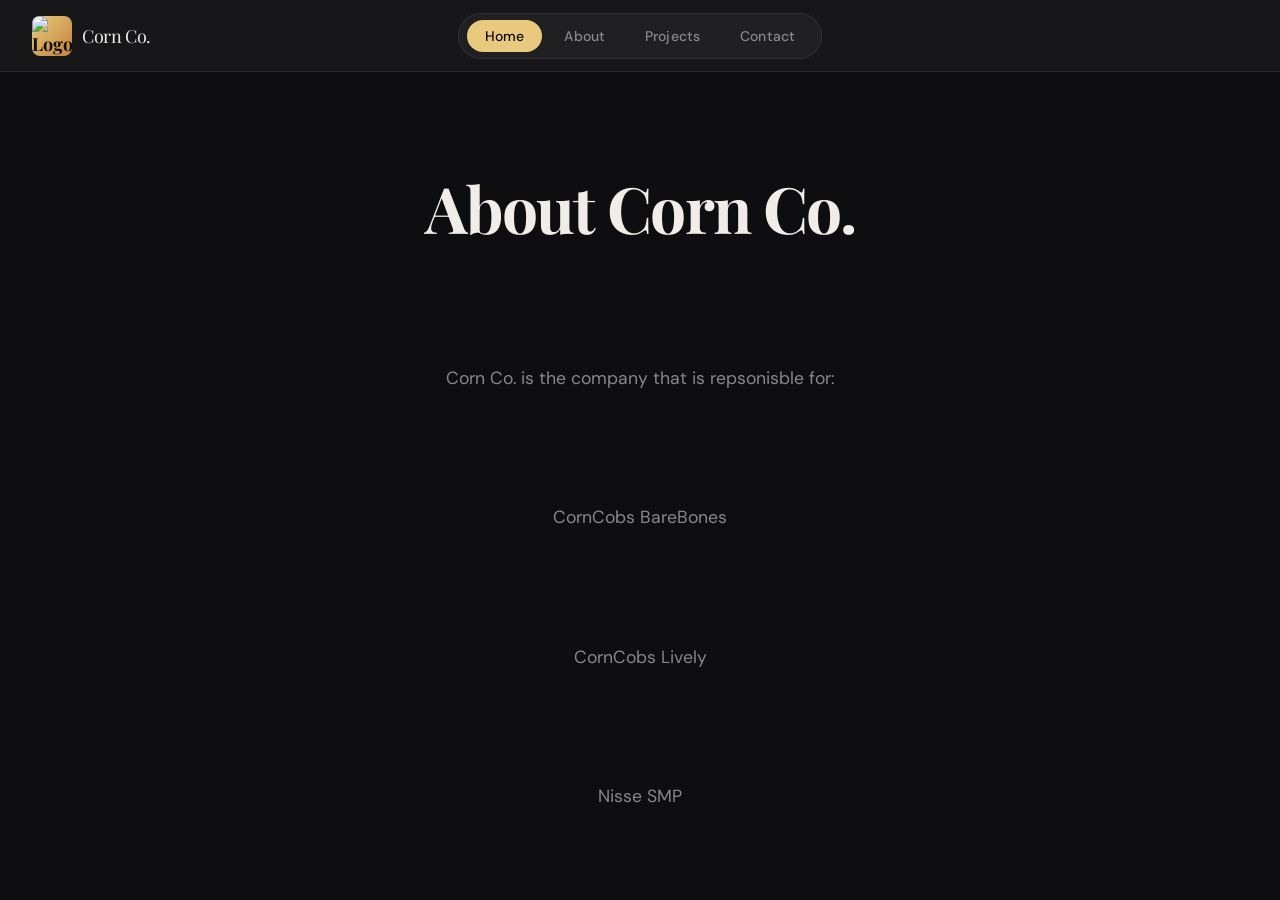
==== about.html @ 3ff74e73 "Added Base files for html + CSS" ====
<!DOCTYPE html>
<html>  
    <head>
        <title>About Corn Co.</title>
        <meta charset="UTF-8" />
        <meta name="viewport" content="width=device-width, initial-scale=1.0" />
        <link rel="preconnect" href="https://fonts.googleapis.com" />
        <link href="https://fonts.googleapis.com/css2?family=DM+Sans:wght@400;500;600&family=Playfair+Display:wght@700&display=swap" rel="stylesheet" />
        <style>
            *, *::before, *::after { box-sizing: border-box; margin: 0; padding: 0; }

            :root {
                --bg:        #0e0e10;
                --surface:   #17171a;
                --border:    rgba(255,255,255,0.08);
                --text:      #f0ede8;
                --muted:     #888;
                --accent:    #e8c97e;        /* gold */
                --radius:    12px;
                --header-h:  72px;
                --transition: 0.25s ease;
            }

            body {
                background: var(--bg);
                color: var(--text);
                font-family: 'DM Sans', sans-serif;
                min-height: 100vh;
            }

            header {
                position: sticky;
                top: 0;
                z-index: 100;
                height: var(--header-h);
                background: var(--surface);
                border-bottom: 1px solid var(--border);
                backdrop-filter: blur(18px);
                -webkit-backdrop-filter: blur(18px);

                display: grid;
                grid-template-columns: 1fr auto 1fr;
                align-items: center;
                padding: 0 32px;
                gap: 24px;
            }

            .logo-link {
                display: flex;
                align-items: center;
                gap: 10px;
                text-decoration: none;
                width: fit-content;
            }

            .logo-img {
                width: 40px;
                height: 40px;
                border-radius: 8px;
                object-fit: cover;
                background: linear-gradient(135deg, var(--accent), #c4843a);
                display: flex;
                align-items: center;
                justify-content: center;
                font-family: 'Playfair Display', serif;
                font-size: 18px;
                color: var(--bg);
                font-weight: 700;
                flex-shrink: 0;
                transition: opacity var(--transition), transform var(--transition);
            }

            .logo-link:hover .logo-img {
                opacity: 0.85;
                transform: scale(0.96);
            }

            .logo-wordmark {
                font-family: 'Playfair Display', serif;
                font-size: 18px;
                color: var(--text);
                letter-spacing: -0.02em;
                transition: color var(--transition);
            }

            .logo-link:hover .logo-wordmark { color: var(--accent); }

            nav {
                display: flex;
                align-items: center;
                gap: 4px;
                background: rgba(255,255,255,0.04);
                border: 1px solid var(--border);
                border-radius: 999px;
                padding: 6px 8px;
            }

            nav a {
                text-decoration: none;
                color: var(--muted);
                font-size: 14px;
                font-weight: 500;
                letter-spacing: 0.01em;
                padding: 7px 18px;
                border-radius: 999px;
                transition: color var(--transition), background var(--transition);
                white-space: nowrap;
            }

            nav a:hover {
                color: var(--text);
                background: rgba(255,255,255,0.06);
            }

            nav a.active {
                color: var(--bg);
                background: var(--accent);
            }

            .header-spacer { /* */ }

            .menu-toggle {
                display: none;
                background: none;
                border: none;
                cursor: pointer;
                padding: 8px;
                color: var(--text);
                justify-self: end;
            }

            .menu-toggle svg { display: block; }

            @media (max-width: 640px) {
                header {
                    grid-template-columns: 1fr auto;
                    padding: 0 20px;
                }

                nav {
                    display: none;
                    position: fixed;
                    top: var(--header-h);
                    left: 0; right: 0;
                    background: var(--surface);
                    border-top: 1px solid var(--border);
                    border-radius: 0;
                    flex-direction: column;
                    gap: 0;
                    padding: 12px;
                }

                nav.open { display: flex; }
                nav a { width: 100%; text-align: center; padding: 14px 24px; }

                .menu-toggle { display: flex; }
                .header-spacer { display: none; }
            }

            main {
                display: grid;
                place-items: center;
                min-height: calc(100vh - var(--header-h));
                text-align: center;
                gap: 12px;
                padding: 40px 24px;
            }

            main h1 {
                font-family: 'Playfair Display', serif;
                font-size: clamp(2rem, 6vw, 4rem);
                letter-spacing: -0.03em;
            }

            main p { color: var(--muted); font-size: 1.1rem; max-width: 40ch; }
        </style>
    </head>
    <body>

    <header>

        <a href="index.html" class="logo-link" aria-label="Go to home page">
            <img src="https://cdn.discordapp.com/attachments/1078854999116881980/1093166322239668294/server-icon.png?ex=69bca3b9&is=69bb5239&hm=b163ac0328d352914ddd69d281b434876274e94a3352ab76d4b0a1641c7c6023&" alt="Logo" class="logo-img">        <span class="logo-wordmark">Corn Co.</span>
        </a>

        <nav id="main-nav" role="navigation" aria-label="Main navigation">
            <a href="index.html"   class="active">Home</a>
            <a href="about.html">About</a>
            <a href="Projects.html">Projects</a>
            <a href="contact.html">Contact</a>
        </nav>

        <!-- Right spacer keeps nav truly centered -->
        <div class="header-spacer" aria-hidden="true"></div>

        <!-- Hamburger for mobile -->
        <button class="menu-toggle" id="menu-btn" aria-label="Toggle menu" aria-expanded="false">
            <svg width="22" height="22" viewBox="0 0 24 24" fill="none" stroke="currentColor" stroke-width="2" stroke-linecap="round">
                <line x1="3" y1="6"  x2="21" y2="6"/>
                <line x1="3" y1="12" x2="21" y2="12"/>
                <line x1="3" y1="18" x2="21" y2="18"/>
            </svg>
        </button>

    </header>

    <main>
        <h1>About Corn Co.</h1>
        <p>Corn Co. is the company that is repsonisble for:</p>
        <p>CornCobs BareBones</p>
        <p>CornCobs Lively</p>
        <p>Nisse SMP</p>
    </main>
    </body>
</html>
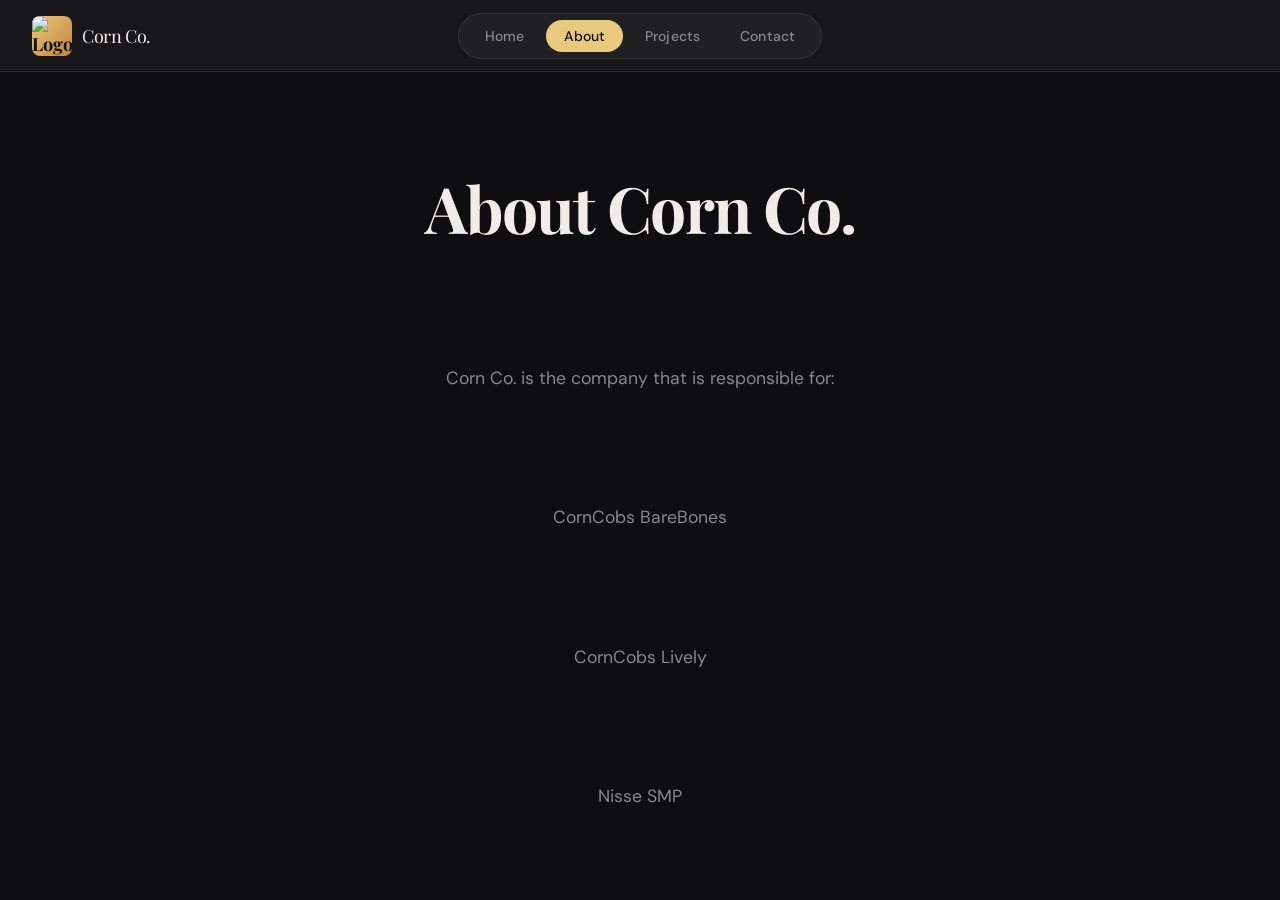
==== commit 48266a19: "Refactor about.html and correct typos Updated HTML structure and fixed typos in content." ====
--- a/about.html
+++ b/about.html
@@ -1,215 +1,46 @@
 <!DOCTYPE html>
-<html>  
-    <head>
-        <title>About Corn Co.</title>
-        <meta charset="UTF-8" />
-        <meta name="viewport" content="width=device-width, initial-scale=1.0" />
-        <link rel="preconnect" href="https://fonts.googleapis.com" />
-        <link href="https://fonts.googleapis.com/css2?family=DM+Sans:wght@400;500;600&family=Playfair+Display:wght@700&display=swap" rel="stylesheet" />
-        <style>
-            *, *::before, *::after { box-sizing: border-box; margin: 0; padding: 0; }
+<html lang="en">
+<head>
+    <title>About Corn Co.</title>
+    <meta charset="UTF-8" />
+    <meta name="viewport" content="width=device-width, initial-scale=1.0" />
+    <link rel="preconnect" href="https://fonts.googleapis.com" />
+    <link href="https://fonts.googleapis.com/css2?family=DM+Sans:wght@400;500;600&family=Playfair+Display:wght@700&display=swap" rel="stylesheet" />
+    <link rel="stylesheet" href="style.css" />
+</head>
+<body>
 
-            :root {
-                --bg:        #0e0e10;
-                --surface:   #17171a;
-                --border:    rgba(255,255,255,0.08);
-                --text:      #f0ede8;
-                --muted:     #888;
-                --accent:    #e8c97e;        /* gold */
-                --radius:    12px;
-                --header-h:  72px;
-                --transition: 0.25s ease;
-            }
+<header>
+    <a href="index.html" class="logo-link" aria-label="Go to home page">
+        <img src="https://cdn.discordapp.com/attachments/1078854999116881980/1093166322239668294/server-icon.png?ex=69bca3b9&is=69bb5239&hm=b163ac0328d352914ddd69d281b434876274e94a3352ab76d4b0a1641c7c6023&" alt="Logo" class="logo-img">
+        <span class="logo-wordmark">Corn Co.</span>
+    </a>
 
-            body {
-                background: var(--bg);
-                color: var(--text);
-                font-family: 'DM Sans', sans-serif;
-                min-height: 100vh;
-            }
+    <nav id="main-nav" role="navigation" aria-label="Main navigation">
+        <a href="index.html">Home</a>
+        <a href="about.html" class="active">About</a>
+        <a href="Projects.html">Projects</a>
+        <a href="contact.html">Contact</a>
+    </nav>
 
-            header {
-                position: sticky;
-                top: 0;
-                z-index: 100;
-                height: var(--header-h);
-                background: var(--surface);
-                border-bottom: 1px solid var(--border);
-                backdrop-filter: blur(18px);
-                -webkit-backdrop-filter: blur(18px);
+    <div class="header-spacer" aria-hidden="true"></div>
 
-                display: grid;
-                grid-template-columns: 1fr auto 1fr;
-                align-items: center;
-                padding: 0 32px;
-                gap: 24px;
-            }
+    <button class="menu-toggle" id="menu-btn" aria-label="Toggle menu" aria-expanded="false">
+        <svg width="22" height="22" viewBox="0 0 24 24" fill="none" stroke="currentColor" stroke-width="2" stroke-linecap="round">
+            <line x1="3" y1="6"  x2="21" y2="6"/>
+            <line x1="3" y1="12" x2="21" y2="12"/>
+            <line x1="3" y1="18" x2="21" y2="18"/>
+        </svg>
+    </button>
+</header>
 
-            .logo-link {
-                display: flex;
-                align-items: center;
-                gap: 10px;
-                text-decoration: none;
-                width: fit-content;
-            }
+<main>
+    <h1>About Corn Co.</h1>
+    <p>Corn Co. is the company that is responsible for:</p>
+    <p>CornCobs BareBones</p>
+    <p>CornCobs Lively</p>
+    <p>Nisse SMP</p>
+</main>
 
-            .logo-img {
-                width: 40px;
-                height: 40px;
-                border-radius: 8px;
-                object-fit: cover;
-                background: linear-gradient(135deg, var(--accent), #c4843a);
-                display: flex;
-                align-items: center;
-                justify-content: center;
-                font-family: 'Playfair Display', serif;
-                font-size: 18px;
-                color: var(--bg);
-                font-weight: 700;
-                flex-shrink: 0;
-                transition: opacity var(--transition), transform var(--transition);
-            }
-
-            .logo-link:hover .logo-img {
-                opacity: 0.85;
-                transform: scale(0.96);
-            }
-
-            .logo-wordmark {
-                font-family: 'Playfair Display', serif;
-                font-size: 18px;
-                color: var(--text);
-                letter-spacing: -0.02em;
-                transition: color var(--transition);
-            }
-
-            .logo-link:hover .logo-wordmark { color: var(--accent); }
-
-            nav {
-                display: flex;
-                align-items: center;
-                gap: 4px;
-                background: rgba(255,255,255,0.04);
-                border: 1px solid var(--border);
-                border-radius: 999px;
-                padding: 6px 8px;
-            }
-
-            nav a {
-                text-decoration: none;
-                color: var(--muted);
-                font-size: 14px;
-                font-weight: 500;
-                letter-spacing: 0.01em;
-                padding: 7px 18px;
-                border-radius: 999px;
-                transition: color var(--transition), background var(--transition);
-                white-space: nowrap;
-            }
-
-            nav a:hover {
-                color: var(--text);
-                background: rgba(255,255,255,0.06);
-            }
-
-            nav a.active {
-                color: var(--bg);
-                background: var(--accent);
-            }
-
-            .header-spacer { /* */ }
-
-            .menu-toggle {
-                display: none;
-                background: none;
-                border: none;
-                cursor: pointer;
-                padding: 8px;
-                color: var(--text);
-                justify-self: end;
-            }
-
-            .menu-toggle svg { display: block; }
-
-            @media (max-width: 640px) {
-                header {
-                    grid-template-columns: 1fr auto;
-                    padding: 0 20px;
-                }
-
-                nav {
-                    display: none;
-                    position: fixed;
-                    top: var(--header-h);
-                    left: 0; right: 0;
-                    background: var(--surface);
-                    border-top: 1px solid var(--border);
-                    border-radius: 0;
-                    flex-direction: column;
-                    gap: 0;
-                    padding: 12px;
-                }
-
-                nav.open { display: flex; }
-                nav a { width: 100%; text-align: center; padding: 14px 24px; }
-
-                .menu-toggle { display: flex; }
-                .header-spacer { display: none; }
-            }
-
-            main {
-                display: grid;
-                place-items: center;
-                min-height: calc(100vh - var(--header-h));
-                text-align: center;
-                gap: 12px;
-                padding: 40px 24px;
-            }
-
-            main h1 {
-                font-family: 'Playfair Display', serif;
-                font-size: clamp(2rem, 6vw, 4rem);
-                letter-spacing: -0.03em;
-            }
-
-            main p { color: var(--muted); font-size: 1.1rem; max-width: 40ch; }
-        </style>
-    </head>
-    <body>
-
-    <header>
-
-        <a href="index.html" class="logo-link" aria-label="Go to home page">
-            <img src="https://cdn.discordapp.com/attachments/1078854999116881980/1093166322239668294/server-icon.png?ex=69bca3b9&is=69bb5239&hm=b163ac0328d352914ddd69d281b434876274e94a3352ab76d4b0a1641c7c6023&" alt="Logo" class="logo-img">        <span class="logo-wordmark">Corn Co.</span>
-        </a>
-
-        <nav id="main-nav" role="navigation" aria-label="Main navigation">
-            <a href="index.html"   class="active">Home</a>
-            <a href="about.html">About</a>
-            <a href="Projects.html">Projects</a>
-            <a href="contact.html">Contact</a>
-        </nav>
-
-        <!-- Right spacer keeps nav truly centered -->
-        <div class="header-spacer" aria-hidden="true"></div>
-
-        <!-- Hamburger for mobile -->
-        <button class="menu-toggle" id="menu-btn" aria-label="Toggle menu" aria-expanded="false">
-            <svg width="22" height="22" viewBox="0 0 24 24" fill="none" stroke="currentColor" stroke-width="2" stroke-linecap="round">
-                <line x1="3" y1="6"  x2="21" y2="6"/>
-                <line x1="3" y1="12" x2="21" y2="12"/>
-                <line x1="3" y1="18" x2="21" y2="18"/>
-            </svg>
-        </button>
-
-    </header>
-
-    <main>
-        <h1>About Corn Co.</h1>
-        <p>Corn Co. is the company that is repsonisble for:</p>
-        <p>CornCobs BareBones</p>
-        <p>CornCobs Lively</p>
-        <p>Nisse SMP</p>
-    </main>
-    </body>
-</html>+</body>
+</html>
--- a/style.css
+++ b/style.css
@@ -0,0 +1,180 @@
+*, *::before, *::after {
+    box-sizing: border-box;
+    margin: 0;
+    padding: 0;
+}
+
+:root {
+    --bg:         #0e0e10;
+    --surface:    #17171a;
+    --border:     rgba(255, 255, 255, 0.08);
+    --text:       #f0ede8;
+    --muted:      #888;
+    --accent:     #e8c97e;
+    --radius:     12px;
+    --header-h:   72px;
+    --transition: 0.25s ease;
+}
+
+body {
+    background: var(--bg);
+    color: var(--text);
+    font-family: 'DM Sans', sans-serif;
+    min-height: 100vh;
+}
+
+header {
+    position: sticky;
+    top: 0;
+    z-index: 100;
+    height: var(--header-h);
+    background: var(--surface);
+    border-bottom: 1px solid var(--border);
+    backdrop-filter: blur(18px);
+    -webkit-backdrop-filter: blur(18px);
+    display: grid;
+    grid-template-columns: 1fr auto 1fr;
+    align-items: center;
+    padding: 0 32px;
+    gap: 24px;
+}
+
+.logo-link {
+    display: flex;
+    align-items: center;
+    gap: 10px;
+    text-decoration: none;
+    width: fit-content;
+}
+
+.logo-img {
+    width: 40px;
+    height: 40px;
+    border-radius: 8px;
+    object-fit: cover;
+    background: linear-gradient(135deg, var(--accent), #c4843a);
+    display: flex;
+    align-items: center;
+    justify-content: center;
+    font-family: 'Playfair Display', serif;
+    font-size: 18px;
+    color: var(--bg);
+    font-weight: 700;
+    flex-shrink: 0;
+    transition: opacity var(--transition), transform var(--transition);
+}
+
+.logo-link:hover .logo-img {
+    opacity: 0.85;
+    transform: scale(0.96);
+}
+
+.logo-wordmark {
+    font-family: 'Playfair Display', serif;
+    font-size: 18px;
+    color: var(--text);
+    letter-spacing: -0.02em;
+    transition: color var(--transition);
+}
+
+.logo-link:hover .logo-wordmark {
+    color: var(--accent);
+}
+
+nav {
+    display: flex;
+    align-items: center;
+    gap: 4px;
+    background: rgba(255, 255, 255, 0.04);
+    border: 1px solid var(--border);
+    border-radius: 999px;
+    padding: 6px 8px;
+}
+
+nav a {
+    text-decoration: none;
+    color: var(--muted);
+    font-size: 14px;
+    font-weight: 500;
+    letter-spacing: 0.01em;
+    padding: 7px 18px;
+    border-radius: 999px;
+    white-space: nowrap;
+    transition: color var(--transition), background var(--transition);
+}
+
+nav a:hover {
+    color: var(--text);
+    background: rgba(255, 255, 255, 0.06);
+}
+
+nav a.active {
+    color: var(--bg);
+    background: var(--accent);
+}
+
+.menu-toggle {
+    display: none;
+    background: none;
+    border: none;
+    cursor: pointer;
+    padding: 8px;
+    color: var(--text);
+    justify-self: end;
+}
+
+.menu-toggle svg {
+    display: block;
+}
+
+@media (max-width: 640px) {
+    header {
+        grid-template-columns: 1fr auto;
+        padding: 0 20px;
+    }
+    nav {
+        display: none;
+        position: fixed;
+        top: var(--header-h);
+        left: 0;
+        right: 0;
+        background: var(--surface);
+        border-top: 1px solid var(--border);
+        border-radius: 0;
+        flex-direction: column;
+        gap: 0;
+        padding: 12px;
+    }
+    nav a {
+        width: 100%;
+        text-align: center;
+        padding: 14px 24px;
+    }
+    .menu-toggle { display: flex; }
+    .header-spacer { display: none; }
+}
+
+main {
+    display: grid;
+    place-items: center;
+    min-height: calc(100vh - var(--header-h));
+    text-align: center;
+    gap: 12px;
+    padding: 40px 24px;
+}
+
+main h1 {
+    font-family: 'Playfair Display', serif;
+    font-size: clamp(2rem, 6vw, 4rem);
+    letter-spacing: -0.03em;
+}
+
+main p {
+    color: var(--muted);
+    font-size: 1.1rem;
+    max-width: 40ch;
+}
+
+@media (max-width: 640px) {
+    nav.open { display: flex; }
+}
